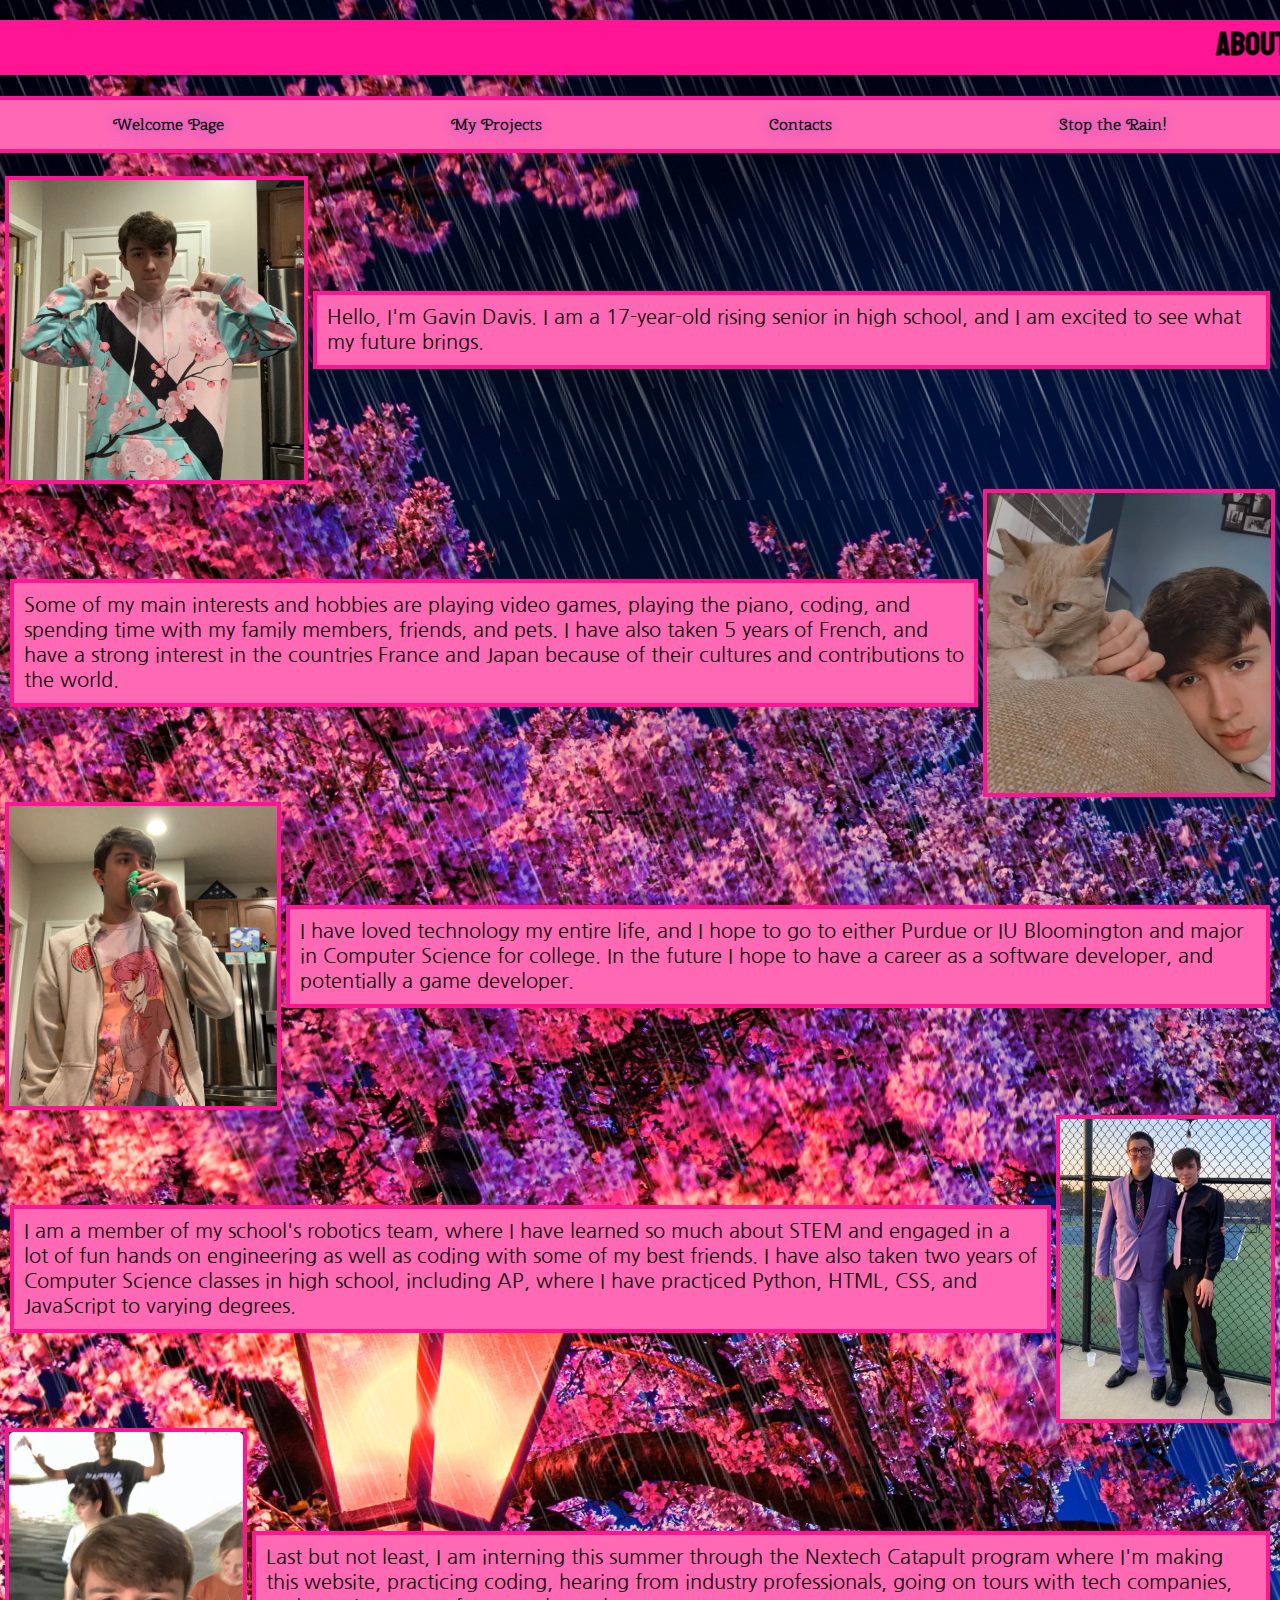
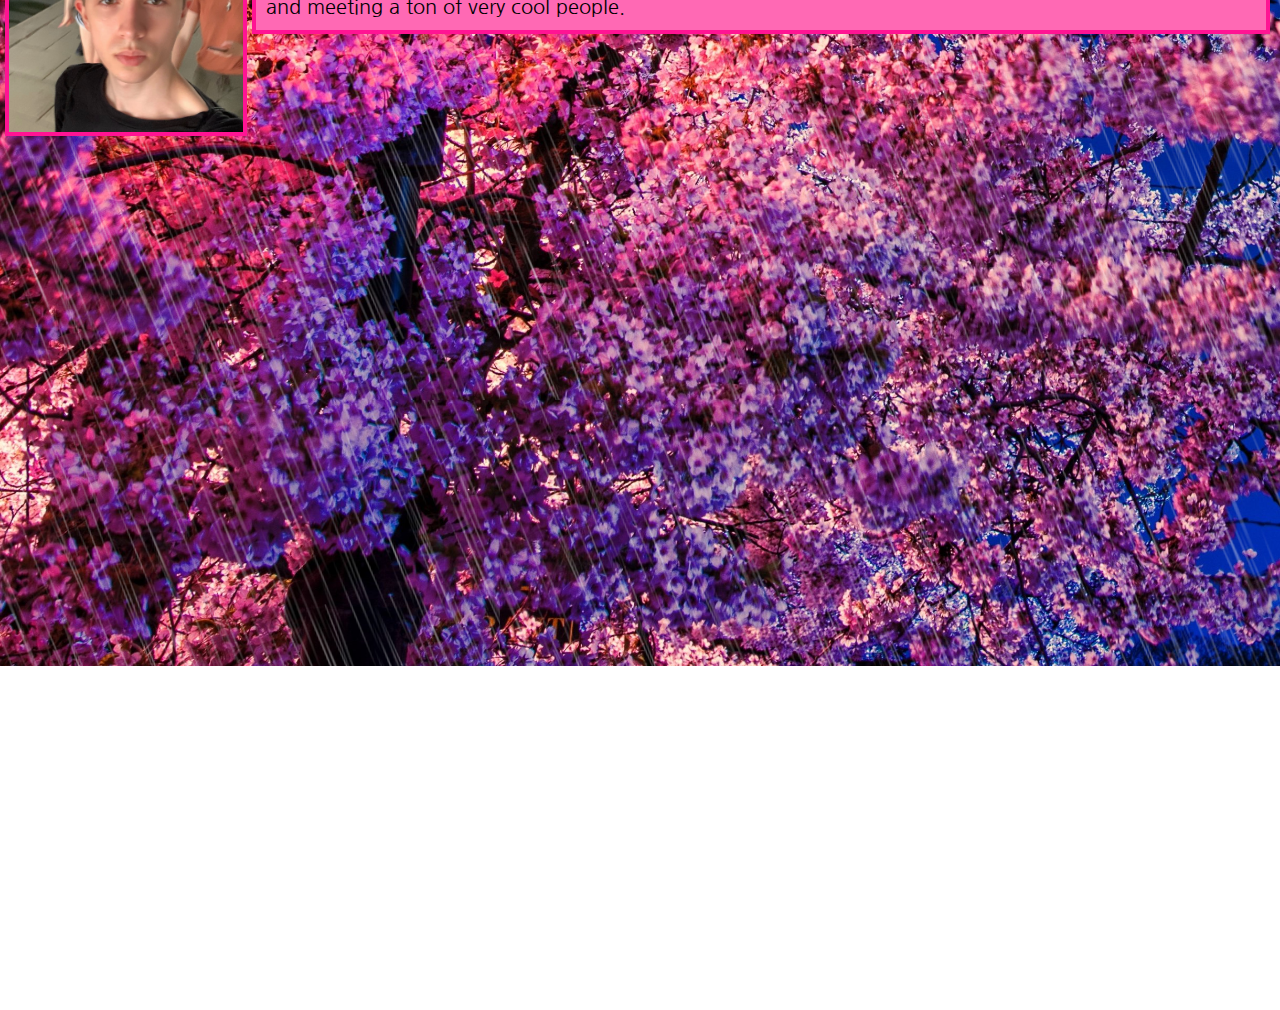
==== aboutme.html @ b95be815 "Initial commit" ====
<!DOCTYPE html>
<html class="aboutmehtml">

<head>
  <meta charset="utf-8">
  <meta name="viewport" content="width=device-width">
  <title>Portfolio</title>
  <link href="style.css" rel="stylesheet" type="text/css" />
  <link href="https://fonts.googleapis.com/css2?family=Staatliches&display=swap" rel="stylesheet">
  <link href="https://fonts.googleapis.com/css2?family=Cherry+Swash&display=swap" rel="stylesheet">
  <link href="https://fonts.googleapis.com/css2?family=Nanum+Gothic&display=swap" rel="stylesheet">
  <link rel="stylesheet" href="style.css">
</head>

<body>
  <h1>
    <marquee>about me</marquee>
  </h1>
  <ul class="navbar">
    <li class="navitem"><a href="index.html">Welcome Page</a></li>
    <li class="navitem"><a href="projects.html">My Projects</a></li>
    <li class="navitem"><a href="contacts.html">Contacts</a></li>
    <li class="navitem"><a href="stoptherain.html">Stop the Rain!</a></li>
  </ul>
  <br>
  <div class="fleximg">
    <img src="home1.jpg" style="height:300px" class="showcaseimg">
    <p>Hello, I'm Gavin Davis. I am a 17-year-old rising senior in high school, and I am excited to see what my future
      brings.</p>
  </div>
  <div class="fleximg">
    <p>Some of my main interests and hobbies are playing video games, playing the piano, coding, and spending time with
      my family members, friends, and pets. I have also taken 5 years of French, and have a strong interest in the
      countries France and Japan because of their cultures and contributions to the world.</p>
    <img src="cat.jpg" style="height:300px" class="showcaseimg">
  </div>
  <div class="fleximg">
    <img src="home2.jpg" style="height:300px" class="showcaseimg">
    <p>I have loved technology my entire life, and I hope to go to either Purdue or IU Bloomington and major in Computer
      Science for college. In the future I hope to have a career as a software developer, and potentially a game
      developer.</p>
  </div>
  <div class="fleximg">
    <p>I am a member of my school's robotics team, where I have learned so much about STEM and engaged in a lot of fun
      hands on engineering as well as coding with some of my best friends. I have also taken two years of Computer
      Science classes in high school, including AP, where I have practiced Python, HTML, CSS, and JavaScript to varying
      degrees.</p>
    <img src="meandAJ.jpg" style="height:300px" class="showcaseimg">
  </div>
  <div class="fleximg">
    <img src="nextechcanal.PNG" style="height:300px" class="showcaseimg">
    <p>Last but not least, I am interning this summer through the Nextech Catapult program where I'm making this
      website, practicing coding, hearing from industry professionals, going on tours with tech companies, and meeting a
      ton of very cool people.</p>
  </div>
  <section class="rainbg" style="height:290%"></section>
</body>

</html>
---- style.css ----
.indexhtml{
  background:url(indexbg.jpg);
  background-repeat:no-repeat;
  background-size:cover;
  height:98%;
  width:100%;
}

.aboutmehtml{
  background:url(aboutmebg.jpg);
  background-repeat:no-repeat;
  background-size:cover;
  height:auto;
  width:auto;
}

body{
  margin:0px;
  padding:0px;
}

/*The section and keyframes below are the code for the rain. The section is over the whole webpage and is the actual rain.png, and the keyframes animate it.*/
.rainbg{
  content:'';
  position:absolute;
  top:0;
  left:0;
  width:100%;
  height:100%;
  background: url(rain.png);
  animation: rain 0.6s linear infinite;
  z-index:-1;
}

@keyframes rain{
  0%
  {
    background-position:0% 0%;
  }
  100%
  {
    background-position:20% 100%;
  }
  
}

h1{
  font-family:"Staatliches", cursive;
  text-align:center;
  background-color:deeppink;
  padding-top:5px;
  margin-top:20px;
}

p{
  font-family: 'Nanum Gothic', sans-serif;
  font-size:20px;
  text-align:left;
  background-color:hotpink;
  border: solid deeppink 4px;
  padding:10px;
  margin:5px;
}

.navbar li:after,
.navbar li:before {
  content: "";
  position: absolute;
  display: block;
  border: 0px solid transparent;
  width: 0%;
  height: 0%;
  transition: all 0.5s ease;
}

.navbar li:after {
  width: 0%;
  height: 0%;
  top: 0;
  left: 0;
  border-top: 2px solid transparent;
  border-left: 2px solid transparent;
}

.navbar li:before {
  width: 0%;
  height: 0%;
  right: 0;
  bottom: 0;
  border-bottom: 2px solid transparent;
  border-right: 2px solid transparent;
}

.navbar li:hover::before,
.navbar li:hover::after {
  width: 80%;
  height: 80%;
  border-color: #000000;
  margin:4px;
  z-index:-1;
}

.navbar {
  list-style-type: none;
  margin: 0;
  padding: 0;
  overflow:hidden;
  background-color:hotpink;
  display: flex;
  align-items:center;
  justify-content:space-around;
  font-family:"Cherry Swash", cursive;
  border-top: solid deeppink 4px;
  border-bottom: solid deeppink 4px;
  position: -webkit-sticky; /* Safari */
  position: sticky;
  top: 0;
}

.navitem{
  float: left;
  height: 100%;
  position: relative;
  text-shadow: 0 0 15px #8e54e9;
  transition: all 300ms cubic-bezier(0.075, 0.82, 0.165, 1);
  text-align: center;
}

.navitem a {
  display:block;
  color: black;
  padding: 14px 16px;
  text-decoration:none;
}

.fleximg{
  display:flex;
  align-items:center;
  justify-content:space-evenly;
  margin:5px;
}

.showcaseimg{
  border:solid deeppink 4px;
}
---- style.css ----
.indexhtml{
  background:url(indexbg.jpg);
  background-repeat:no-repeat;
  background-size:cover;
  height:98%;
  width:100%;
}

.aboutmehtml{
  background:url(aboutmebg.jpg);
  background-repeat:no-repeat;
  background-size:cover;
  height:auto;
  width:auto;
}

body{
  margin:0px;
  padding:0px;
}

/*The section and keyframes below are the code for the rain. The section is over the whole webpage and is the actual rain.png, and the keyframes animate it.*/
.rainbg{
  content:'';
  position:absolute;
  top:0;
  left:0;
  width:100%;
  height:100%;
  background: url(rain.png);
  animation: rain 0.6s linear infinite;
  z-index:-1;
}

@keyframes rain{
  0%
  {
    background-position:0% 0%;
  }
  100%
  {
    background-position:20% 100%;
  }
  
}

h1{
  font-family:"Staatliches", cursive;
  text-align:center;
  background-color:deeppink;
  padding-top:5px;
  margin-top:20px;
}

p{
  font-family: 'Nanum Gothic', sans-serif;
  font-size:20px;
  text-align:left;
  background-color:hotpink;
  border: solid deeppink 4px;
  padding:10px;
  margin:5px;
}

.navbar li:after,
.navbar li:before {
  content: "";
  position: absolute;
  display: block;
  border: 0px solid transparent;
  width: 0%;
  height: 0%;
  transition: all 0.5s ease;
}

.navbar li:after {
  width: 0%;
  height: 0%;
  top: 0;
  left: 0;
  border-top: 2px solid transparent;
  border-left: 2px solid transparent;
}

.navbar li:before {
  width: 0%;
  height: 0%;
  right: 0;
  bottom: 0;
  border-bottom: 2px solid transparent;
  border-right: 2px solid transparent;
}

.navbar li:hover::before,
.navbar li:hover::after {
  width: 80%;
  height: 80%;
  border-color: #000000;
  margin:4px;
  z-index:-1;
}

.navbar {
  list-style-type: none;
  margin: 0;
  padding: 0;
  overflow:hidden;
  background-color:hotpink;
  display: flex;
  align-items:center;
  justify-content:space-around;
  font-family:"Cherry Swash", cursive;
  border-top: solid deeppink 4px;
  border-bottom: solid deeppink 4px;
  position: -webkit-sticky; /* Safari */
  position: sticky;
  top: 0;
}

.navitem{
  float: left;
  height: 100%;
  position: relative;
  text-shadow: 0 0 15px #8e54e9;
  transition: all 300ms cubic-bezier(0.075, 0.82, 0.165, 1);
  text-align: center;
}

.navitem a {
  display:block;
  color: black;
  padding: 14px 16px;
  text-decoration:none;
}

.fleximg{
  display:flex;
  align-items:center;
  justify-content:space-evenly;
  margin:5px;
}

.showcaseimg{
  border:solid deeppink 4px;
}
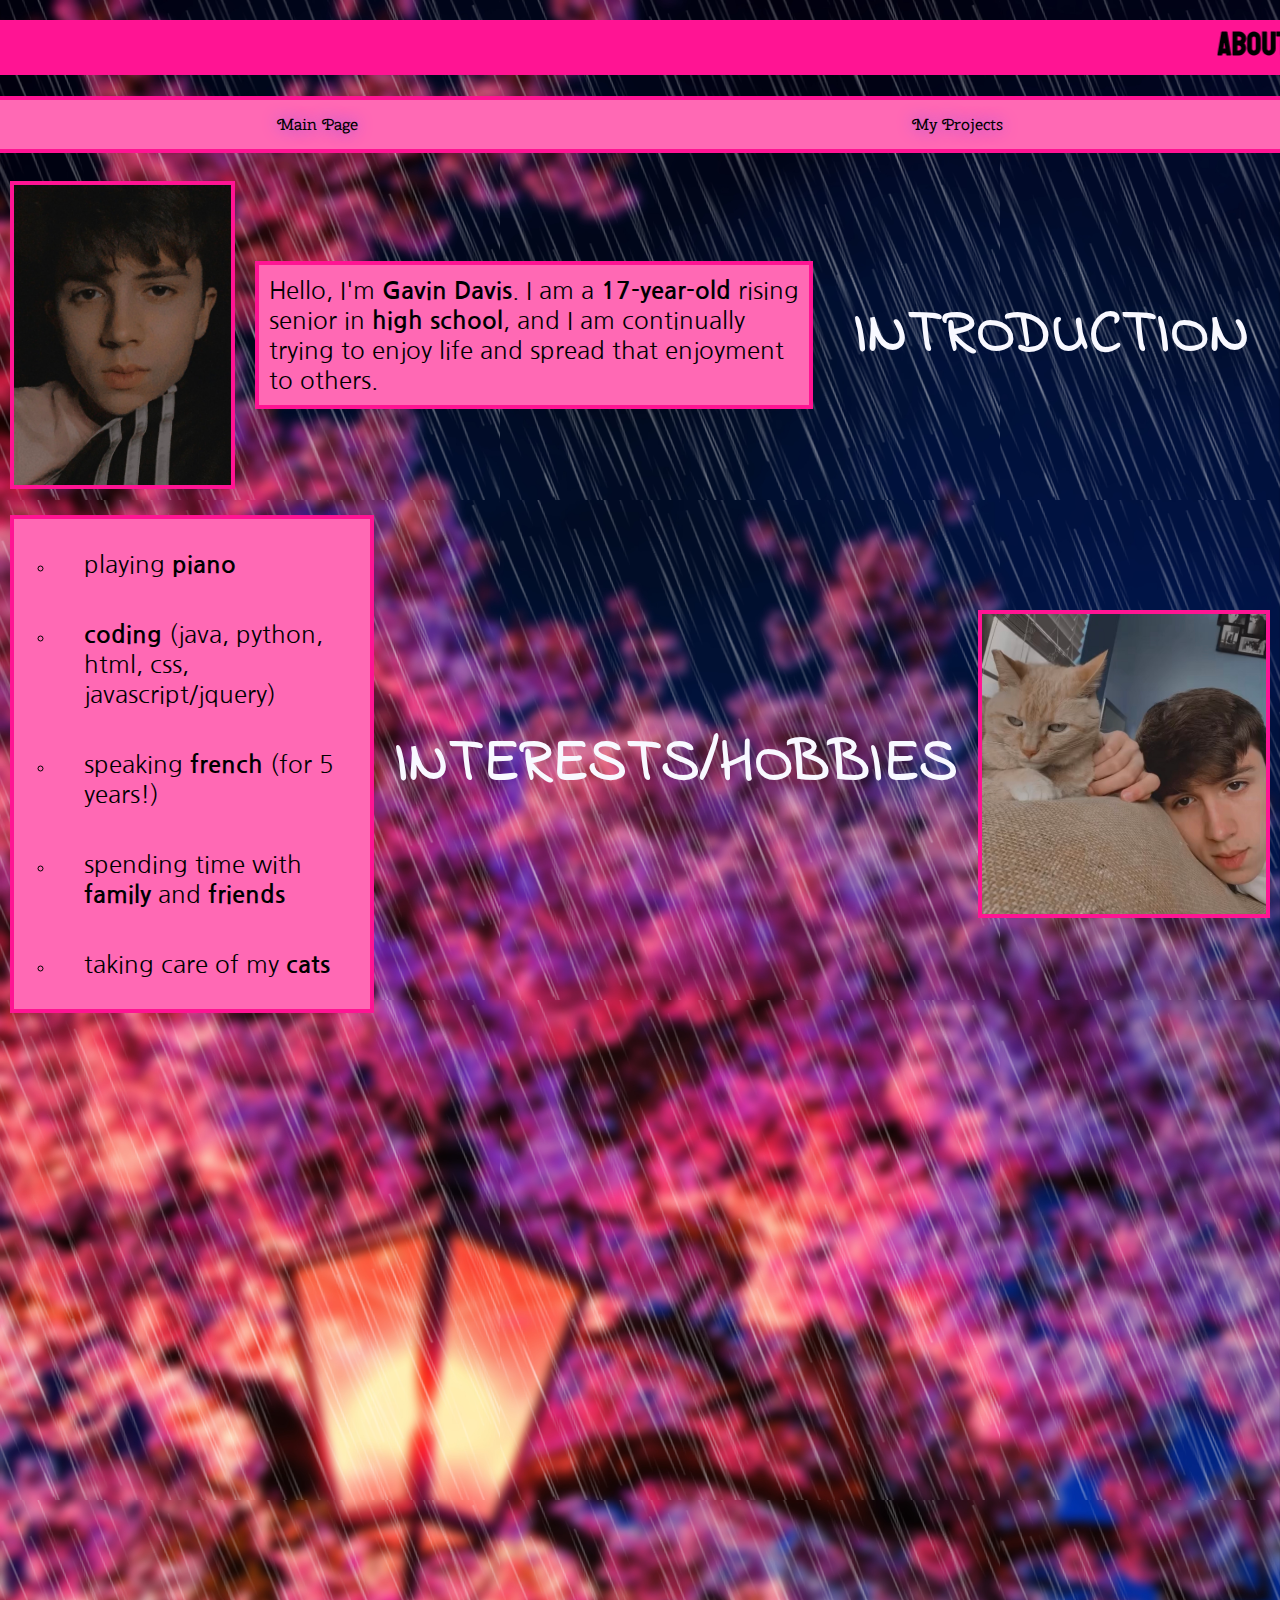
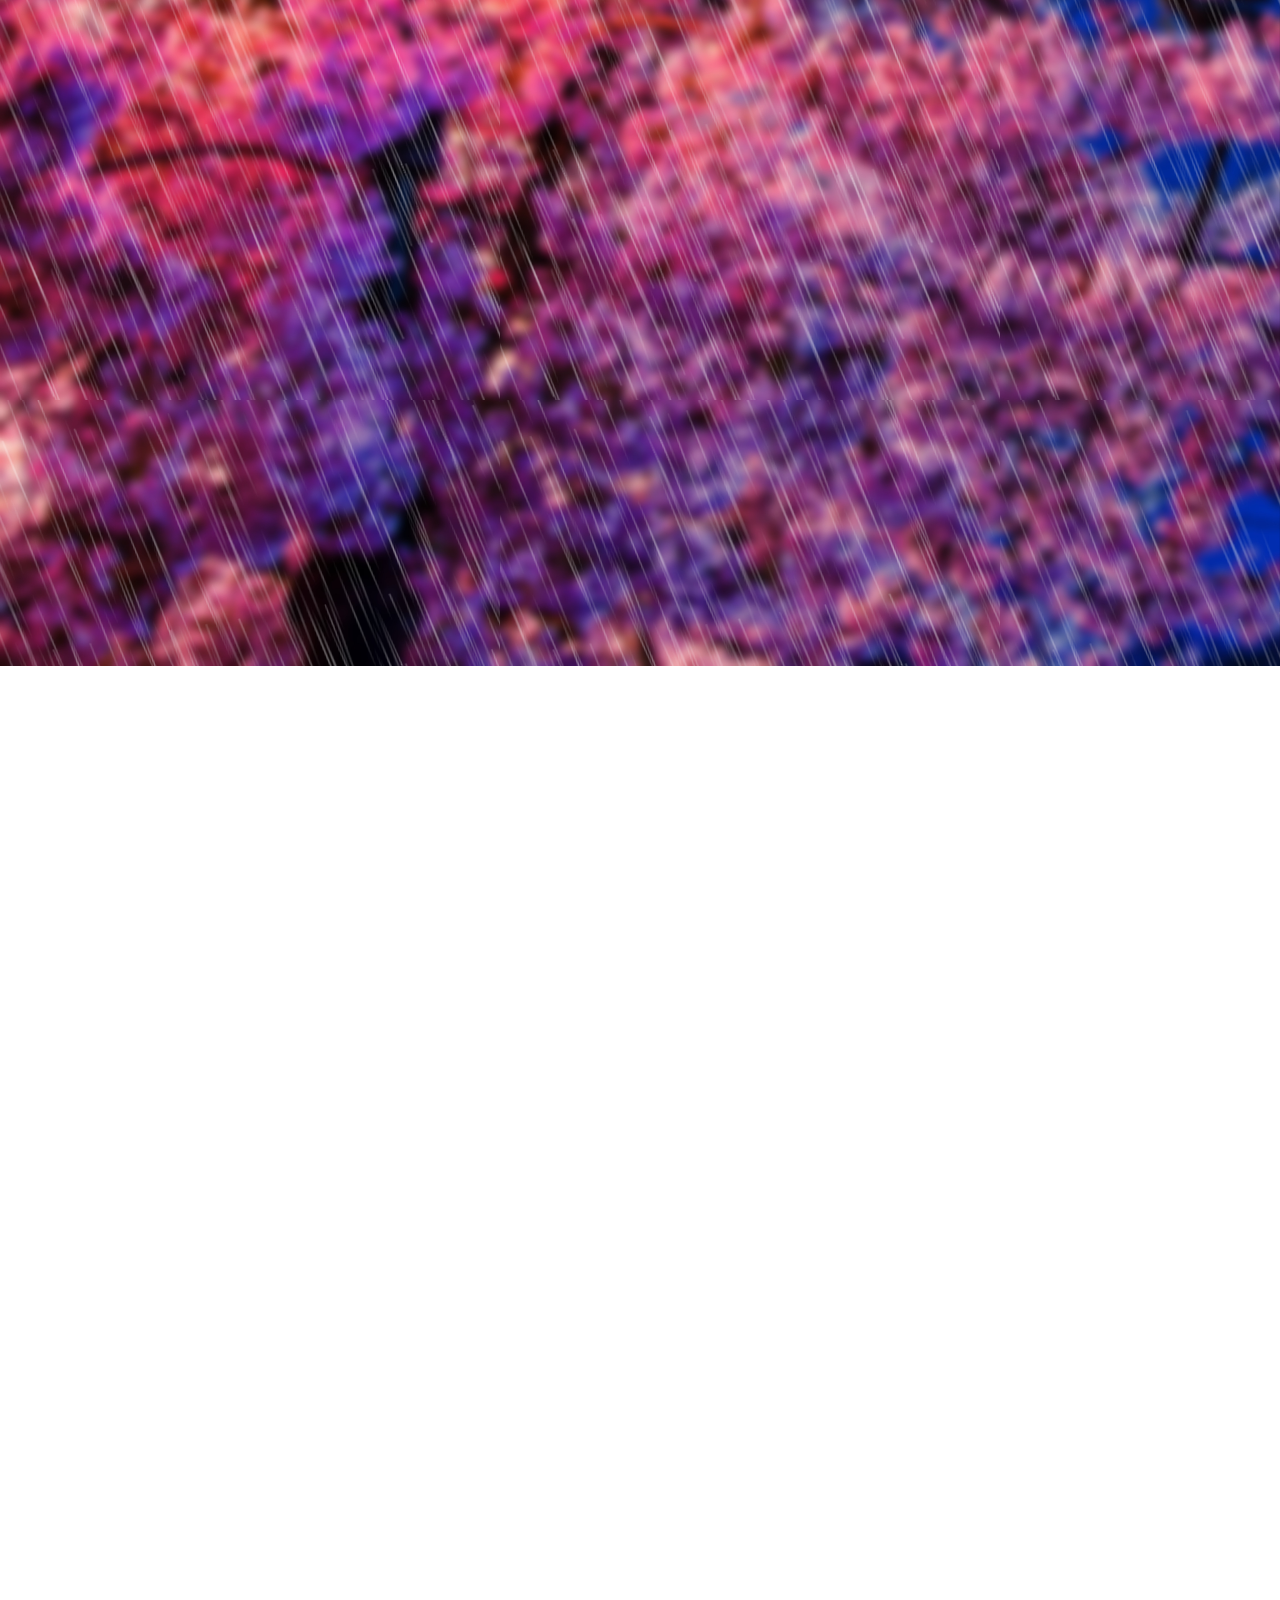
==== commit 86c990fb: "final changes added animation and whack a mole project and accessibility stuff finalized" ====
--- a/aboutme.html
+++ b/aboutme.html
@@ -1,5 +1,5 @@
 <!DOCTYPE html>
-<html class="aboutmehtml">
+<html class="longpage">
 
 <head>
   <meta charset="utf-8">
@@ -9,51 +9,83 @@
   <link href="https://fonts.googleapis.com/css2?family=Staatliches&display=swap" rel="stylesheet">
   <link href="https://fonts.googleapis.com/css2?family=Cherry+Swash&display=swap" rel="stylesheet">
   <link href="https://fonts.googleapis.com/css2?family=Nanum+Gothic&display=swap" rel="stylesheet">
+  <link href="https://fonts.googleapis.com/css2?family=Indie+Flower&display=swap" rel="stylesheet">
   <link rel="stylesheet" href="style.css">
+  <script src="script.js"></script>
 </head>
 
 <body>
   <h1>
-    <marquee>about me</marquee>
+    <marquee>ABOUT ME</marquee>
   </h1>
   <ul class="navbar">
-    <li class="navitem"><a href="index.html">Welcome Page</a></li>
+    <li class="navitem"><a href="homepage.html">Main Page</a></li>
     <li class="navitem"><a href="projects.html">My Projects</a></li>
-    <li class="navitem"><a href="contacts.html">Contacts</a></li>
-    <li class="navitem"><a href="stoptherain.html">Stop the Rain!</a></li>
   </ul>
   <br>
-  <div class="fleximg">
-    <img src="home1.jpg" style="height:300px" class="showcaseimg">
-    <p>Hello, I'm Gavin Davis. I am a 17-year-old rising senior in high school, and I am excited to see what my future
-      brings.</p>
+  <div class="fleximg reveal">
+    <img src="home3.PNG" alt="Me in dark lighting facing the camera" style="height:300px" class="showcaseimg">
+    <p>Hello, I'm <strong>Gavin Davis</strong>. I am a <strong>17-year-old</strong> rising senior in <strong>high
+        school</strong>, and I am continually trying to enjoy life and spread that enjoyment to others.</p>
+    <h2>INTRODUCTION</h2>
   </div>
-  <div class="fleximg">
-    <p>Some of my main interests and hobbies are playing video games, playing the piano, coding, and spending time with
-      my family members, friends, and pets. I have also taken 5 years of French, and have a strong interest in the
-      countries France and Japan because of their cultures and contributions to the world.</p>
-    <img src="cat.jpg" style="height:300px" class="showcaseimg">
+  <div class="fleximg reveal">
+    <ul class="infolist">
+      <li>
+        <p class="noborder">playing <strong>piano</strong></p>
+      </li>
+      <li>
+        <p class="noborder"><strong>coding</strong> (java, python, html, css, javascript/jquery)</p>
+      </li>
+      <li>
+        <p class="noborder">speaking <strong>french</strong> (for 5 years!)</p>
+      </li>
+      <li>
+        <p class="noborder">spending time with <strong>family</strong> and <strong>friends</strong></p>
+      </li>
+      <li>
+        <p class="noborder">taking care of my <strong>cats</strong></p>
+      </li>
+    </ul>
+    <h2>INTERESTS/HOBBIES</h2>
+    <img src="cat.jpg" alt="Me laying next to my orange cat" style="height:300px" class="showcaseimg">
   </div>
-  <div class="fleximg">
-    <img src="home2.jpg" style="height:300px" class="showcaseimg">
-    <p>I have loved technology my entire life, and I hope to go to either Purdue or IU Bloomington and major in Computer
-      Science for college. In the future I hope to have a career as a software developer, and potentially a game
-      developer.</p>
+  <div class="fleximg reveal">
+    <h2>VIDEO GAMES</h2>
+    <p>Video games have <strong>impacted my life and path to a tech career</strong> so much that they deserve their own
+      mention apart from my other hobbies.
+      Some of my favorite game series at the moment are <strong>Dark Souls</strong>, <strong>Overwatch</strong>, and
+      <strong>Final Fantasy</strong>.</p>
+    <img src="prom2.jpg" alt="Me wearing my prom suit in a car, staring at the camera" class="showcaseimg" style="height:300px">
   </div>
-  <div class="fleximg">
-    <p>I am a member of my school's robotics team, where I have learned so much about STEM and engaged in a lot of fun
-      hands on engineering as well as coding with some of my best friends. I have also taken two years of Computer
-      Science classes in high school, including AP, where I have practiced Python, HTML, CSS, and JavaScript to varying
-      degrees.</p>
-    <img src="meandAJ.jpg" style="height:300px" class="showcaseimg">
+  <div class="fleximg reveal">
+    <img src="home1.jpg" alt="Me posing in a cherry blossom hoodie" style="height:300px" class="showcaseimg">
+    <p>I love <strong>technology</strong>, and I hope to go to either <strong>Purdue</strong> or <strong>IU
+        Bloomington</strong> and major in <strong>Computer
+        Science</strong>. I hope to eventually become a <strong>software developer</strong> and potentially a
+      <strong>game developer</strong>.</p>
+    <h2>THE FUTURE</h2>
   </div>
-  <div class="fleximg">
-    <img src="nextechcanal.PNG" style="height:300px" class="showcaseimg">
-    <p>Last but not least, I am interning this summer through the Nextech Catapult program where I'm making this
-      website, practicing coding, hearing from industry professionals, going on tours with tech companies, and meeting a
-      ton of very cool people.</p>
+  <div class="fleximg reveal">
+    <h2>EXPERIENCE</h2>
+    <p>I am on my school's <strong>robotics</strong> team, where I learn a ton about STEM and engage in fun,
+      <strong>hands on engineering</strong> and <strong>coding</strong> with some of my best friends. I have also taken
+      <strong>two years of Computer Science</strong> classes in high school, <strong>including AP</strong>, where I have
+      practiced varying degrees of Python, HTML, CSS, and Java.</p>
+    <img src="meandAJ.jpg" alt="Me and a friend standing side by side" style="height:300px" class="showcaseimg">
   </div>
-  <section class="rainbg" style="height:290%"></section>
+  <div class="fleximg reveal">
+    <img src="nextechcanal.PNG" alt="A selfie of me and other Nextech Catapults" style="height:300px" class="showcaseimg">
+    <h2>NEXTECH CATAPULT</h2>
+    <p>Last but not least, I am interning this summer through the <strong>Nextech Catapult</strong> program where I'm
+      <strong>making this website</strong>, practicing <strong>coding</strong>, hearing from <strong>industry
+        professionals</strong>, going on <strong>tours related to tech</strong>, and <strong>meeting very cool
+        people</strong>.</p>
+  </div>
+  <section class="rainbg" style="height:375%"></section>
+
+    <script src="https://ajax.googleapis.com/ajax/libs/jquery/3.6.0/jquery.min.js"></script>
+  <script src="script.js"></script>
 </body>
 
 </html>--- a/style.css
+++ b/style.css
@@ -1,16 +1,40 @@
 
-.indexhtml{
-  background:url(indexbg.jpg);
-  background-repeat:no-repeat;
-  background-size:cover;
+.accessibilitypage{
+  background-color:black;
   height:98%;
   width:100%;
 }
 
-.aboutmehtml{
-  background:url(aboutmebg.jpg);
-  background-repeat:no-repeat;
-  background-size:cover;
+.onepage{
+  background:url(onepagebg.jpg);
+  background-repeat:no-repeat;
+  background-size:cover;
+  height:98%;
+  width:100%;
+}
+
+.onepageless{
+  background:url(onepagebgless.jpg);
+  background-repeat:no-repeat;
+  background-size:cover;
+  height:98%;
+  width:100%
+}
+
+.longpage{
+  background:url(longpagebg.jpg);
+  background-repeat:no-repeat;
+  background-size:cover;
+  background-attachment:fixed;
+  height:auto;
+  width:auto;
+}
+
+.longpageless{
+  background:url(longpagebgless.jpg);
+  background-repeat:no-repeat;
+  background-size:cover;
+  background-attachment:fixed;
   height:auto;
   width:auto;
 }
@@ -45,22 +69,76 @@
   
 }
 
+.reveal{
+  position: relative;
+  transform: translateY(150px);
+  opacity: 0;
+  transition: 2s all ease;
+  z-index:0;
+}
+
+.reveal.active{
+  transform: translateY(0);
+  opacity: 1;
+  z-index:0;
+}
+
 h1{
-  font-family:"Staatliches", cursive;
+  font-family:'Staatliches', cursive;
   text-align:center;
   background-color:deeppink;
   padding-top:5px;
   margin-top:20px;
 }
 
+h2{
+  font-family:'Indie Flower', cursive;
+  font-size:60px;
+  color:ghostwhite;
+  margin:20px;
+}
+
+h3{
+  font-family:'Indie Flower', cursive;
+  font-size:30px;
+  color:ghostwhite;
+  text-align:center;
+  margin:20px;
+  margin-top:30px;
+}
+
+h5{
+  font-family:'Nanum Gothic', sans-serif;
+  color:whitesmoke;
+  text-align:center;
+  margin-top:60px;
+}
+
 p{
   font-family: 'Nanum Gothic', sans-serif;
-  font-size:20px;
+  font-size:24px;
   text-align:left;
   background-color:hotpink;
   border: solid deeppink 4px;
   padding:10px;
-  margin:5px;
+  margin:20px;
+}
+
+a{
+  color:#eaa3ff;
+}
+
+.aless{
+  color:purple;
+}
+
+.welcometext{
+  text-align:center;
+}
+
+.contacts{
+  display:flex;
+  justify-content: space-evenly;
 }
 
 .navbar li:after,
@@ -72,6 +150,7 @@
   width: 0%;
   height: 0%;
   transition: all 0.5s ease;
+  z-index:100;
 }
 
 .navbar li:after {
@@ -81,6 +160,7 @@
   left: 0;
   border-top: 2px solid transparent;
   border-left: 2px solid transparent;
+  z-index:100;
 }
 
 .navbar li:before {
@@ -90,6 +170,7 @@
   bottom: 0;
   border-bottom: 2px solid transparent;
   border-right: 2px solid transparent;
+  z-index:100;
 }
 
 .navbar li:hover::before,
@@ -110,12 +191,13 @@
   display: flex;
   align-items:center;
   justify-content:space-around;
-  font-family:"Cherry Swash", cursive;
+  font-family:'Cherry Swash', cursive;
   border-top: solid deeppink 4px;
   border-bottom: solid deeppink 4px;
   position: -webkit-sticky; /* Safari */
   position: sticky;
   top: 0;
+  z-index:100;
 }
 
 .navitem{
@@ -125,6 +207,7 @@
   text-shadow: 0 0 15px #8e54e9;
   transition: all 300ms cubic-bezier(0.075, 0.82, 0.165, 1);
   text-align: center;
+  z-index:100;
 }
 
 .navitem a {
@@ -132,13 +215,24 @@
   color: black;
   padding: 14px 16px;
   text-decoration:none;
+  z-index:100;
+}
+
+.infolist{
+  list-style-type:circle;
+  background-color:hotpink;
+  border: solid deeppink 4px;
+}
+
+.noborder{
+  border:none;
 }
 
 .fleximg{
   display:flex;
   align-items:center;
   justify-content:space-evenly;
-  margin:5px;
+  margin:10px;
 }
 
 .showcaseimg{
--- a/style.css
+++ b/style.css
@@ -1,16 +1,40 @@
 
-.indexhtml{
-  background:url(indexbg.jpg);
-  background-repeat:no-repeat;
-  background-size:cover;
+.accessibilitypage{
+  background-color:black;
   height:98%;
   width:100%;
 }
 
-.aboutmehtml{
-  background:url(aboutmebg.jpg);
-  background-repeat:no-repeat;
-  background-size:cover;
+.onepage{
+  background:url(onepagebg.jpg);
+  background-repeat:no-repeat;
+  background-size:cover;
+  height:98%;
+  width:100%;
+}
+
+.onepageless{
+  background:url(onepagebgless.jpg);
+  background-repeat:no-repeat;
+  background-size:cover;
+  height:98%;
+  width:100%
+}
+
+.longpage{
+  background:url(longpagebg.jpg);
+  background-repeat:no-repeat;
+  background-size:cover;
+  background-attachment:fixed;
+  height:auto;
+  width:auto;
+}
+
+.longpageless{
+  background:url(longpagebgless.jpg);
+  background-repeat:no-repeat;
+  background-size:cover;
+  background-attachment:fixed;
   height:auto;
   width:auto;
 }
@@ -45,22 +69,76 @@
   
 }
 
+.reveal{
+  position: relative;
+  transform: translateY(150px);
+  opacity: 0;
+  transition: 2s all ease;
+  z-index:0;
+}
+
+.reveal.active{
+  transform: translateY(0);
+  opacity: 1;
+  z-index:0;
+}
+
 h1{
-  font-family:"Staatliches", cursive;
+  font-family:'Staatliches', cursive;
   text-align:center;
   background-color:deeppink;
   padding-top:5px;
   margin-top:20px;
 }
 
+h2{
+  font-family:'Indie Flower', cursive;
+  font-size:60px;
+  color:ghostwhite;
+  margin:20px;
+}
+
+h3{
+  font-family:'Indie Flower', cursive;
+  font-size:30px;
+  color:ghostwhite;
+  text-align:center;
+  margin:20px;
+  margin-top:30px;
+}
+
+h5{
+  font-family:'Nanum Gothic', sans-serif;
+  color:whitesmoke;
+  text-align:center;
+  margin-top:60px;
+}
+
 p{
   font-family: 'Nanum Gothic', sans-serif;
-  font-size:20px;
+  font-size:24px;
   text-align:left;
   background-color:hotpink;
   border: solid deeppink 4px;
   padding:10px;
-  margin:5px;
+  margin:20px;
+}
+
+a{
+  color:#eaa3ff;
+}
+
+.aless{
+  color:purple;
+}
+
+.welcometext{
+  text-align:center;
+}
+
+.contacts{
+  display:flex;
+  justify-content: space-evenly;
 }
 
 .navbar li:after,
@@ -72,6 +150,7 @@
   width: 0%;
   height: 0%;
   transition: all 0.5s ease;
+  z-index:100;
 }
 
 .navbar li:after {
@@ -81,6 +160,7 @@
   left: 0;
   border-top: 2px solid transparent;
   border-left: 2px solid transparent;
+  z-index:100;
 }
 
 .navbar li:before {
@@ -90,6 +170,7 @@
   bottom: 0;
   border-bottom: 2px solid transparent;
   border-right: 2px solid transparent;
+  z-index:100;
 }
 
 .navbar li:hover::before,
@@ -110,12 +191,13 @@
   display: flex;
   align-items:center;
   justify-content:space-around;
-  font-family:"Cherry Swash", cursive;
+  font-family:'Cherry Swash', cursive;
   border-top: solid deeppink 4px;
   border-bottom: solid deeppink 4px;
   position: -webkit-sticky; /* Safari */
   position: sticky;
   top: 0;
+  z-index:100;
 }
 
 .navitem{
@@ -125,6 +207,7 @@
   text-shadow: 0 0 15px #8e54e9;
   transition: all 300ms cubic-bezier(0.075, 0.82, 0.165, 1);
   text-align: center;
+  z-index:100;
 }
 
 .navitem a {
@@ -132,13 +215,24 @@
   color: black;
   padding: 14px 16px;
   text-decoration:none;
+  z-index:100;
+}
+
+.infolist{
+  list-style-type:circle;
+  background-color:hotpink;
+  border: solid deeppink 4px;
+}
+
+.noborder{
+  border:none;
 }
 
 .fleximg{
   display:flex;
   align-items:center;
   justify-content:space-evenly;
-  margin:5px;
+  margin:10px;
 }
 
 .showcaseimg{
